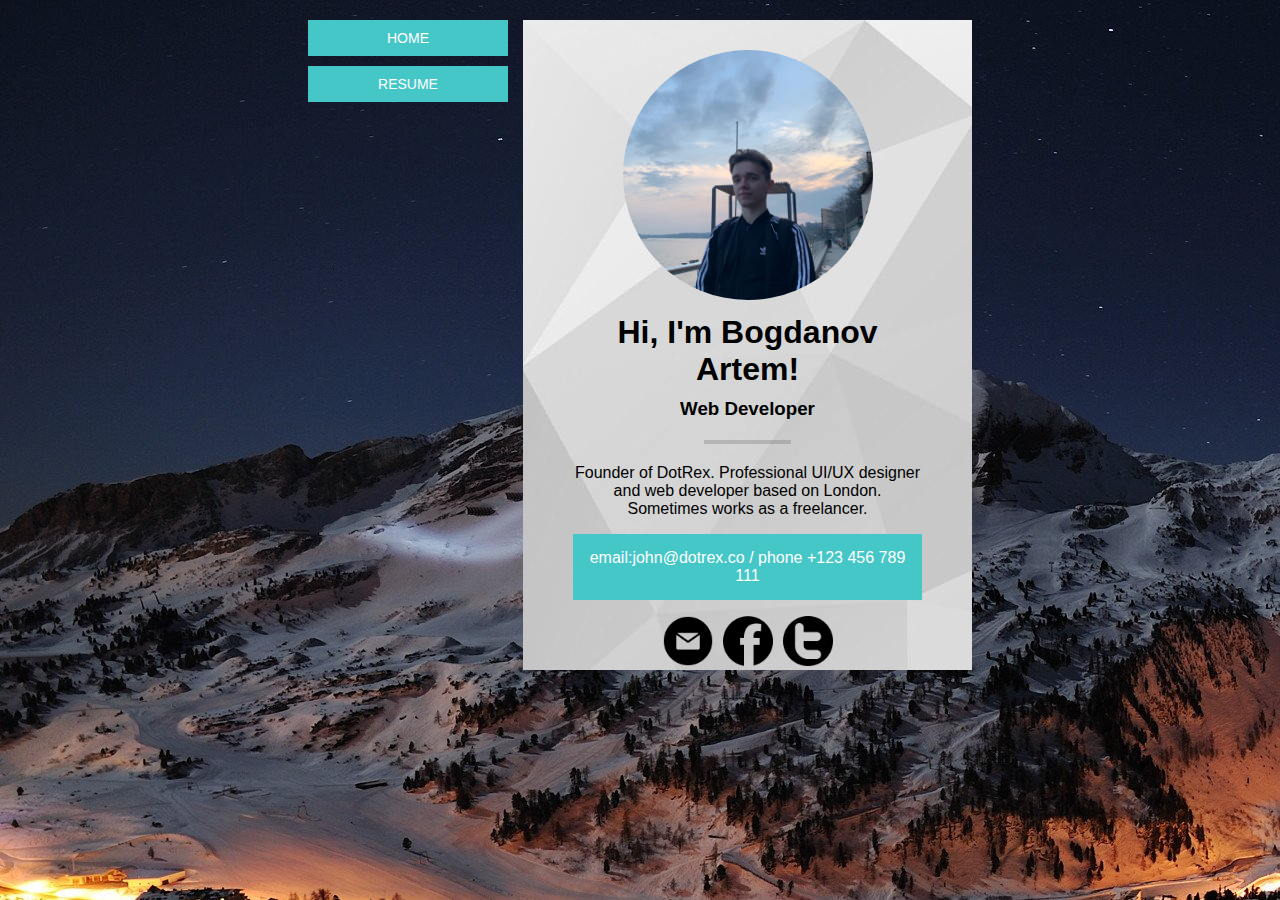
==== index.html @ 42e60788 "Upload task" ====
<!DOCTYPE html>
<html lang="ru">
<head>
	<title>Конец первого модуля</title>
	<meta charset="utf-8">
	<link rel="stylesheet" type="text/css" href="style.css">
	<link rel="preconnect" href="https://fonts.googleapis.com">
	<link rel="preconnect" href="https://fonts.gstatic.com" crossorigin>
	<link href="https://fonts.googleapis.com/css2?family=Roboto&display=swap" rel="stylesheet">
</head>
<body class="bmain">
	<div class="content">
		<nav class="nav">
			<button class="nav-el" type="button" id="home" >Home</button>
			<button class="nav-el" type="button" id="resume" >Resume</button>
		</nav>
		<iframe class="frame" src="home.html" title="Пример" id="frame"></iframe>

	</div>
<script src="script.js"></script>
</body>
</html>
---- style.css ----
body{
	font-family: 'Roboto', sans-serif;
}

.bmain{
	background-image: url(img/bg.jpg);
}

.content{
	display: flex;
	margin: 20px 300px;
}

.nav-el{
	text-transform: uppercase;
	text-decoration: none;
	display:block;
	padding: 10px;
	width: 200px;
	color: #fff;
	background-color: #46C7C7;
	margin-right: 15px;
	margin-bottom: 10px;
	font-size: 14px;
	border: none;
	transition: background-color 0.5s linear;
}

.nav-el:hover{
	background-color: #151B54;
	cursor: pointer;
}

.frame{
	background-image: url(img/bgframe.jpg);
	width: 600px;
	height: 650px;
	border: none;
}

/*Описание стилей для страницы home.html*/

.homebox{
	text-align: center;
	margin: 30px 50px;
}

.homebox h1,h3{
	margin: 10px 0px;
}

.image{
	width: 250px;
	height: 250px;
	border-radius: 50%;
	transition: transform 0.5s linear;
}

.image:hover{
	transform: rotateY(180deg);
}

.ticker{
	padding: 15px 10px;
	color: #fff;
	background-color: #46C7C7;
}

.icons{
	display: flex;
	justify-content: center;
}

.icon{
	margin: 0 5px;
	max-width: 50px;
	max-height: 50px;
	transition: border background-color 0.5s linear;
}

.icon:hover{
	border: 2px solid black;
	background-color: #46C7C7;
	border-radius: 50%;
}

/*Описание стилей для страницы resume.html*/

.resumebox{
	margin: 20px 50px;	
}

.resumebox h1{
	margin: 0px;
}

.resumebox h2{
	color: #46C7C7;
}

p{
	word-wrap: inherit;
}

.buttoms{
	display: flex;
	margin-top: 10px;
}

.btn{
	border:none;
	background-color: #000;
	color: #fff;
	margin-right: 5px;
	padding: 10px;
}

.btn:hover{
	color: #46C7C7;
}

.article{
	border: 5px double black;
	margin: 20px 0px;
	padding: 10px;
}

.italic{
	font-style: italic;
	color: #5C5858;
}
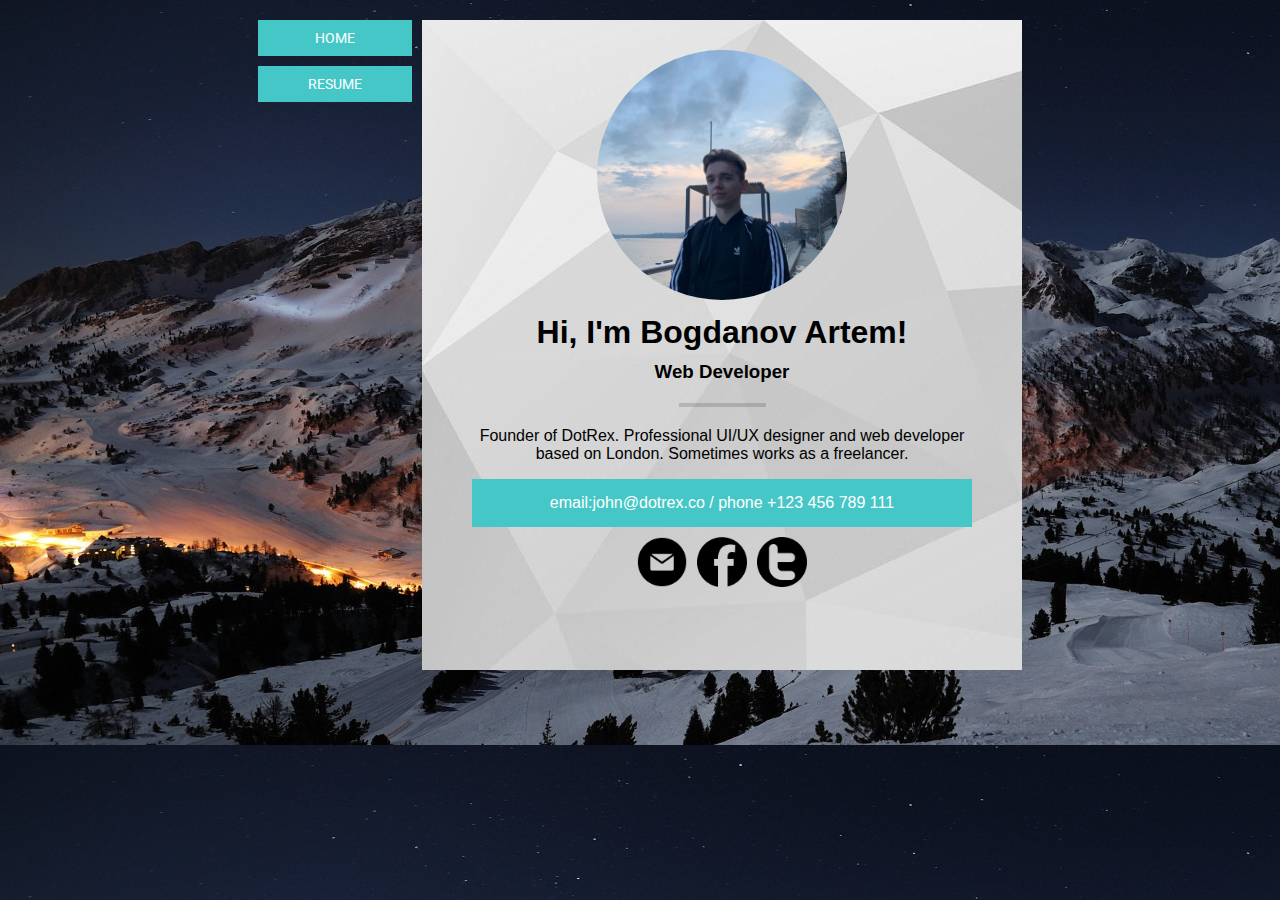
==== commit 2692ba84: "Trying to adapt" ====
--- a/index.html
+++ b/index.html
@@ -3,19 +3,22 @@
 <head>
 	<title>Конец первого модуля</title>
 	<meta charset="utf-8">
+	<meta name="viewport" content="width=device-width">
 	<link rel="stylesheet" type="text/css" href="style.css">
 	<link rel="preconnect" href="https://fonts.googleapis.com">
 	<link rel="preconnect" href="https://fonts.gstatic.com" crossorigin>
 	<link href="https://fonts.googleapis.com/css2?family=Roboto&display=swap" rel="stylesheet">
+	<meta name="viewport" content="width=device-width">
 </head>
 <body class="bmain">
-	<div class="content">
+	<div class="container">
 		<nav class="nav">
-			<button class="nav-el" type="button" id="home" >Home</button>
-			<button class="nav-el" type="button" id="resume" >Resume</button>
-		</nav>
+		<ul>
+			<li class="nav-el" id="home">Home</li>
+			<li class="nav-el" id="resume">Resume</li>
+		</ul>
+	</nav>
 		<iframe class="frame" src="home.html" title="Пример" id="frame"></iframe>
-
 	</div>
 <script src="script.js"></script>
 </body>
--- a/style.css
+++ b/style.css
@@ -1,29 +1,43 @@
 body{
 	font-family: 'Roboto', sans-serif;
+	margin: 0;
+	padding: 0;
 }
 
 .bmain{
 	background-image: url(img/bg.jpg);
+	background-position: center;
+	background-size: cover;
+	display: flex;
+	margin: 20px auto;
 }
 
-.content{
+.container{
 	display: flex;
-	margin: 20px 300px;
+	max-width: 1200px;
+	margin: 0 auto;
+	padding: 0 20px;
+}
+
+ul{
+	margin: 0;
+	padding: 0;
 }
 
 .nav-el{
 	text-transform: uppercase;
 	text-decoration: none;
 	display:block;
-	padding: 10px;
-	width: 200px;
+	padding: 10px 50px;
 	color: #fff;
 	background-color: #46C7C7;
-	margin-right: 15px;
+	margin-right: 10px;
 	margin-bottom: 10px;
 	font-size: 14px;
 	border: none;
 	transition: background-color 0.5s linear;
+	margin-bottom: 10px;
+	text-align: center;
 }
 
 .nav-el:hover{
@@ -58,12 +72,6 @@
 
 .image:hover{
 	transform: rotateY(180deg);
-}
-
-.ticker{
-	padding: 15px 10px;
-	color: #fff;
-	background-color: #46C7C7;
 }
 
 .icons{
@@ -128,4 +136,27 @@
 .italic{
 	font-style: italic;
 	color: #5C5858;
+}
+
+.ticker{
+	padding: 15px 10px;
+	color: #fff;
+	background-color: #46C7C7;
+	margin-bottom: 10px;
+}
+
+@media(max-width: 768px){
+	.container{
+		display: inline;
+	}
+	.nav-el{
+		margin-right: 0px;
+	}
+}
+
+@media(max-width: 320px){
+	.image{
+		width: 200px;
+		height: 200px;
+	}
 }